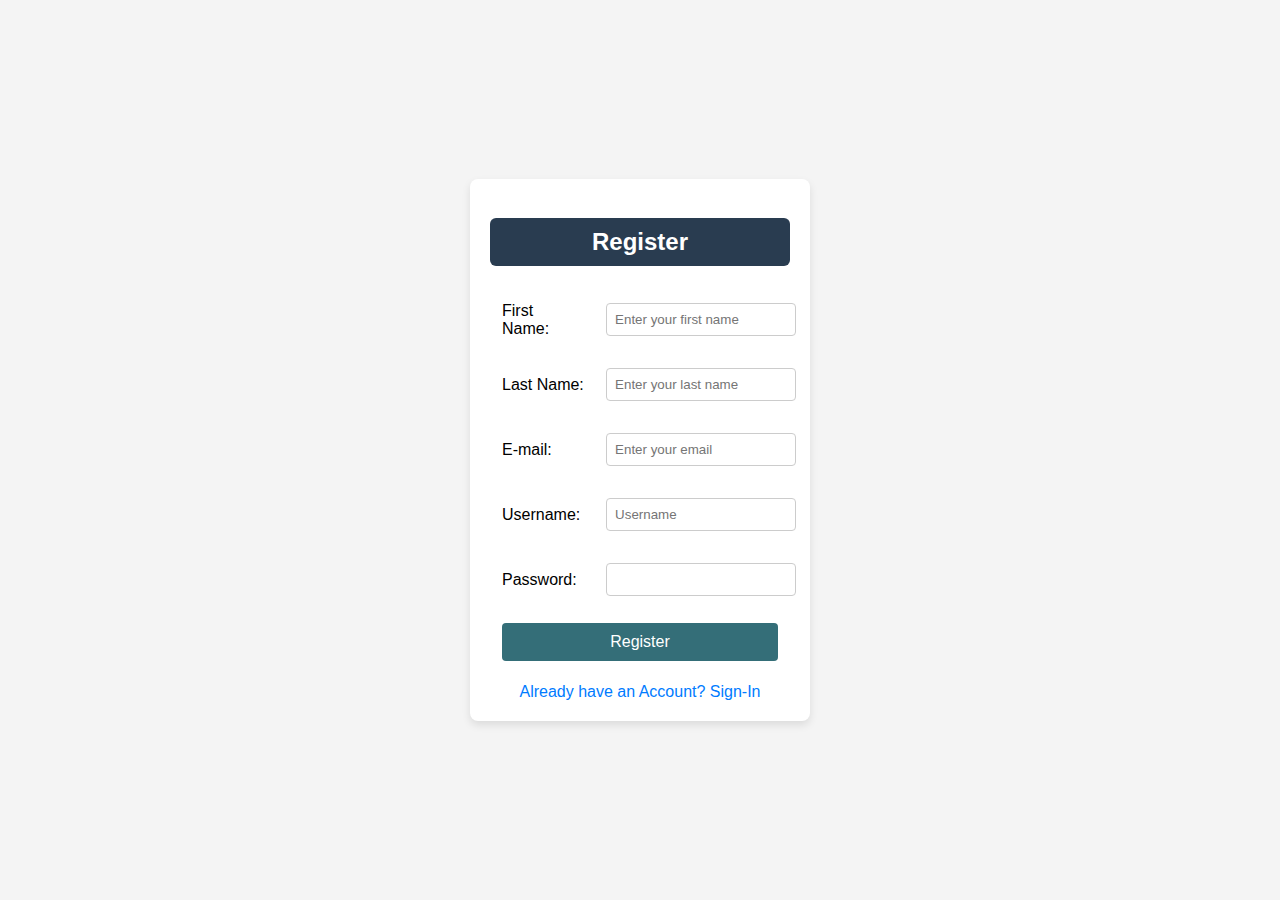
==== register.html @ b082e096 "new repo" ====
<!DOCTYPE html>
<html lang="en">
<head>
    <meta charset="UTF-8">
    <meta name="viewport" content="width=device-width, initial-scale=1.0">
    <title>Sign-Up Form</title>
    <link rel="stylesheet" href="register.css">
</head>
<body>
    <form id="signup-form">
        <table>
            <h2>Register</h2>
            <tr>
                <td>First Name:</td>
                <td><input type="text" id="fname" placeholder="Enter your first name" required></td>
            </tr>
            <tr>
                <td>Last Name:</td>
                <td><input type="text" id="lname" placeholder="Enter your last name" required></td>
            </tr>
            <tr>
                <td>E-mail:</td>
                <td><input type="email" id="email" placeholder="Enter your email" required></td>
            </tr>
            <tr>
                <td>Username:</td>
                <td><input type="text" id="uname" placeholder="Username" required></td>
            </tr>
            <tr>
                <td>Password:</td>
                <td><input type="password" id="pass" required></td>
            </tr>
            <tr>
                <td colspan="2"><button type="submit" id="submit">Register</button></td>
            </tr>
        </table>
        <div class="sign-in-link">
            <a href="signin.html">Already have an Account? Sign-In</a>
        </div>
    </form>
    <script>
        document.getElementById('signup-form').addEventListener('submit', function(event) {
            event.preventDefault();
            const firstName = document.getElementById('fname').value;
            const lastName = document.getElementById('lname').value;
            const email = document.getElementById('email').value;
            const username = document.getElementById('uname').value;
            const password = document.getElementById('pass').value;

            if (firstName && lastName && email && username && password) {
                const data = {
                    firstName: firstName,
                    lastName: lastName,
                    email: email,
                    username: username,
                    password: password
                };
                
                localStorage.setItem('data', JSON.stringify(data)); 

                alert('Registration Successful! You can now Sign-In.');
                window.location.href = 'signin.html';  
            } else {
                alert('Please fill in all fields.');
            }
        });
    </script>
</body>
</html>
---- register.css ----
body {
    font-family: Arial, sans-serif;
    display: flex;
    justify-content: center;
    align-items: center;
    height: 100vh;
    margin: 0;
    background-color: #f4f4f4;
}

h2 {
    text-align: center;
    font-size: 24px;
    color: #ffffff;
    margin-bottom: 20px;
    padding: 10px;
    background-color: #293c50;
    border-radius: 6px;
}

#signup-form {
    background-color: white;
    padding: 20px;
    border-radius: 8px;
    box-shadow: 0 4px 8px rgba(0, 0, 0, 0.1);
    width: 300px;
}

#signup-form table {
    width: 100%;
}

#signup-form td {
    padding: 10px;
    text-align: left;
}

#signup-form input {
    width: 100%;
    padding: 8px;
    margin: 5px 0;
    border: 1px solid #ccc;
    border-radius: 4px;
}

#submit {
    width: 100%;
    padding: 10px;
    background-color: #346e78;
    font-size: 16px;
    color: white;
    border: none;
    border-radius: 4px;
    cursor: pointer;
}

#submit:hover {
    background-color: #234f57;
}

.sign-in-link {
    text-align: center;
    margin-top: 10px;
}

.sign-in-link a {
    text-decoration: none;
    color: #007BFF;
}

.sign-in-link a:hover {
    text-decoration: underline;
}
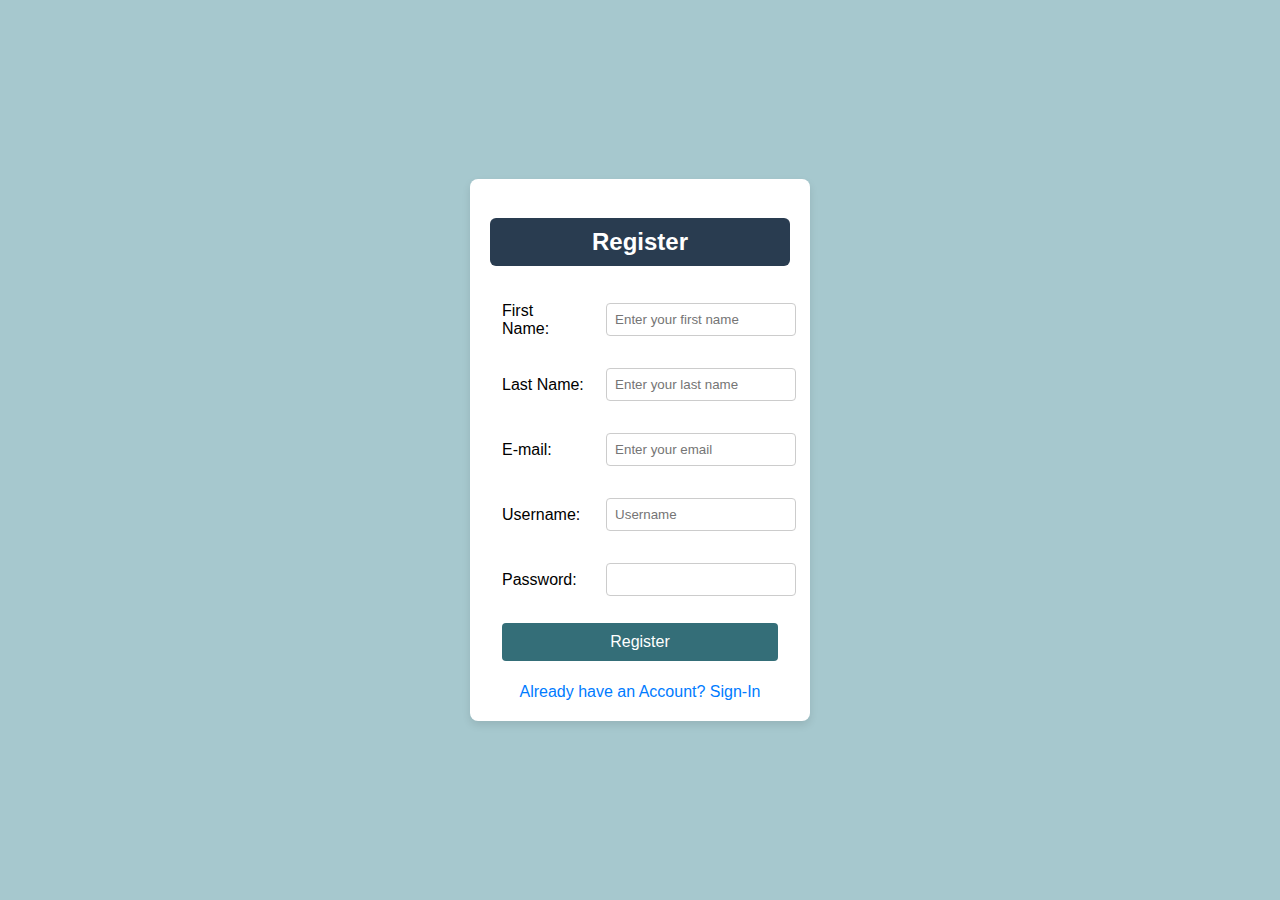
==== commit d7e0fbbf: "new changes" ====
--- a/register.html
+++ b/register.html
@@ -8,8 +8,9 @@
 </head>
 <body>
     <form id="signup-form">
+        <div id="alert-message" class="alert-message"></div> 
+        <h2>Register</h2>
         <table>
-            <h2>Register</h2>
             <tr>
                 <td>First Name:</td>
                 <td><input type="text" id="fname" placeholder="Enter your first name" required></td>
@@ -58,12 +59,28 @@
                 
                 localStorage.setItem('data', JSON.stringify(data)); 
 
-                alert('Registration Successful! You can now Sign-In.');
+                showAlert('Registration Successful! You can now Sign-In.', 'success');
                 window.location.href = 'signin.html';  
             } else {
-                alert('Please fill in all fields.');
+                showAlert('Please fill in all fields.', 'error');
             }
         });
+
+        function showAlert(message, type) {
+            const alertmsg = document.getElementById('alert-message');
+            alertmsg.textContent = message;
+            alertmsg.style.display = 'block'; 
+
+            if (type === 'error') {
+                alertmsg.style.backgroundColor = '#f8d7da';
+                alertmsg.style.color = '#721c24';
+                alertmsg.style.border = '1px solid #f5c6cb';
+            } else if (type === 'success') {
+                alertmsg.style.backgroundColor = '#d4edda';
+                alertmsg.style.color = '#155724';
+                alertmsg.style.border = '1px solid #c3e6cb';
+            }
+        }
     </script>
 </body>
 </html>
--- a/register.css
+++ b/register.css
@@ -5,7 +5,7 @@
     align-items: center;
     height: 100vh;
     margin: 0;
-    background-color: #f4f4f4;
+    background-color: #a6c8ce;
 }
 
 h2 {
@@ -70,4 +70,24 @@
 
 .sign-in-link a:hover {
     text-decoration: underline;
-}+}
+
+.alert-message {
+    padding: 10px;
+    margin-bottom: 15px;
+    border-radius: 4px;
+    display: none; 
+    text-align: center;
+}
+
+.alert-message.error {
+    background-color: #f8d7da;
+    color: #721c24;
+    border: 1px solid #f5c6cb;
+}
+
+.alert-message.success {
+    background-color: #d4edda;
+    color: #155724;
+    border: 1px solid #c3e6cb;
+}
